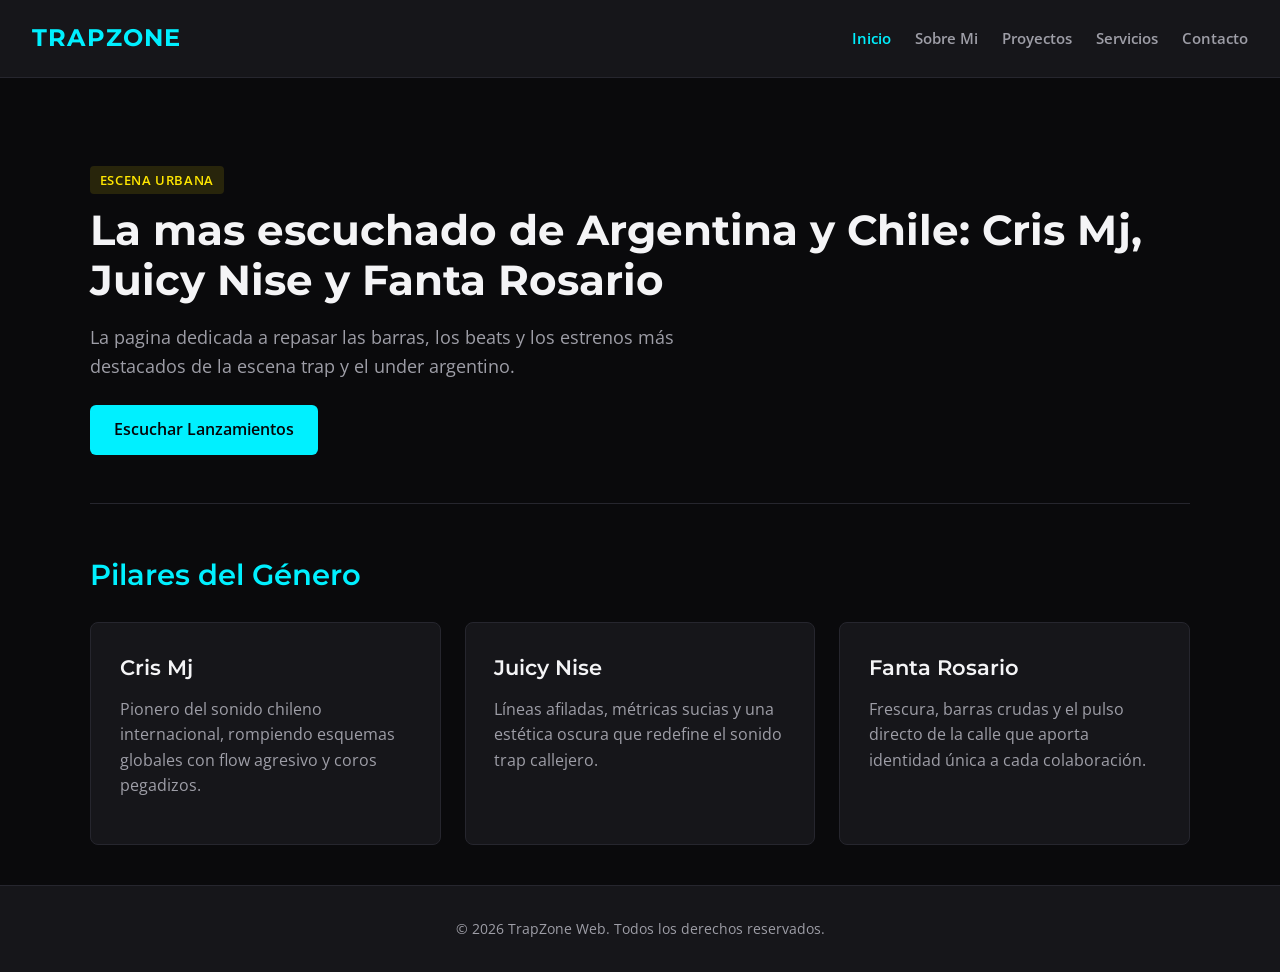
==== index.html @ 732796f4 "Pagina 2" ====
<!DOCTYPE html>
<html lang="es">
<head>
  <meta charset="UTF-8">
  <meta name="viewport" content="width=device-width, initial-scale=1.0">
  <title>El Movimiento | Trap &amp; Reggaetón</title>
  <link rel="preconnect" href="https://fonts.googleapis.com">
  <link rel="preconnect" href="https://fonts.gstatic.com" crossorigin>
  <link href="https://fonts.googleapis.com/css2?family=Montserrat:wght@600;700&family=Open+Sans:wght@400;600&display=swap" rel="stylesheet">
  <link rel="stylesheet" href="styles/styles.css">
</head>
<body>
  <header>
    <nav class="barra-navegacion">
      <a href="index.html" class="logotipo">TrapZone</a>
      <ul class="lista-navegacion">
        <li><a href="index.html" class="enlace-navegacion activo">Inicio</a></li>
        <li><a href="pages/sobre-mi.html" class="enlace-navegacion">Sobre Mi</a></li>
        <li><a href="pages/proyectos.html" class="enlace-navegacion">Proyectos</a></li>
        <li><a href="pages/servicios.html" class="enlace-navegacion">Servicios</a></li>
        <li><a href="pages/contacto.html" class="enlace-navegacion">Contacto</a></li>
      </ul>
    </nav>
  </header>

  <main class="contenedor-principal">
    <section class="seccion-hero">
      <span class="etiqueta-destaque">Escena Urbana</span>
      <h1 class="titulo-principal">La mas escuchado de Argentina y Chile: Cris Mj, Juicy Nise y Fanta Rosario</h1>
      <p class="texto-destacado">
        La pagina dedicada a repasar las barras, los beats y los estrenos más destacados de la escena trap y el under argentino.
      </p>
      <a href="pages/proyectos.html" class="boton-primario">Escuchar Lanzamientos</a>
    </section>

    <section>
      <h2 class="subtitulo-seccion">Pilares del Género</h2>
      <div class="cuadricula-tarjetas">
        <article class="tarjeta">
          <h3 class="titulo-tarjeta">Cris Mj</h3>
          <p class="texto-cuerpo">Pionero del sonido chileno internacional, rompiendo esquemas globales con flow agresivo y coros pegadizos.</p>
        </article>
        <article class="tarjeta">
          <h3 class="titulo-tarjeta">Juicy Nise</h3>
          <p class="texto-cuerpo">Líneas afiladas, métricas sucias y una estética oscura que redefine el sonido trap callejero.</p>
        </article>
        <article class="tarjeta">
          <h3 class="titulo-tarjeta">Fanta Rosario</h3>
          <p class="texto-cuerpo">Frescura, barras crudas y el pulso directo de la calle que aporta identidad única a cada colaboración.</p>
        </article>
      </div>
    </section>
  </main>

  <footer class="pie-pagina">
    <p class="texto-copyright">&copy; 2026 TrapZone Web. Todos los derechos reservados.</p>
  </footer>
</body>
</html>
---- styles/styles.css ----
:root {
  --color-fondo: #0a0a0c;         
  --color-superficie: #16161a;    
  --color-borde: #26262e;         
  
  --color-primario: #00f0ff;       
  --color-secundario: #ff007f;   
  --color-destaque: #ffe600;       

  --color-texto-principal: #f4f4f6;
  --color-texto-secundario: #9e9ea7;
  
  --fuente-titulos: 'Montserrat', sans-serif;
  --fuente-cuerpo: 'Open Sans', sans-serif;
}

* {
  margin: 0;
  padding: 0;
  box-sizing: border-box;
}

body {
  font-family: var(--fuente-cuerpo);
  font-size: 16px;
  font-weight: 400;
  line-height: 1.6;
  background-color: var(--color-fondo);
  color: var(--color-texto-principal);
  min-height: 100vh;
  display: flex;
  flex-direction: column;
}


.barra-navegacion {
  background-color: var(--color-superficie);
  border-bottom: 1px solid var(--color-borde);
  padding: 1.2rem 2rem;
  display: flex;
  justify-content: space-between;
  align-items: center;
  position: sticky;
  top: 0;
  z-index: 10;
}

.logotipo {
  font-family: var(--fuente-titulos);
  font-size: 1.5rem;
  font-weight: 700;
  color: var(--color-primario);
  text-decoration: none;
  letter-spacing: 0.05em;
  text-transform: uppercase;
}

.lista-navegacion {
  list-style: none;
  display: flex;
  gap: 1.5rem;
}

.enlace-navegacion {
  color: var(--color-texto-secundario);
  text-decoration: none;
  font-weight: 600;
  font-size: 0.95rem;
  transition: color 0.3s ease;
}

.enlace-navegacion:hover,
.enlace-navegacion.activo {
  color: var(--color-primario);
}


.titulo-principal {
  font-family: var(--fuente-titulos);
  font-size: 2.6rem;
  font-weight: 700;
  color: var(--color-texto-principal);
  line-height: 1.2;
  margin-bottom: 1rem;
}

.subtitulo-seccion {
  font-family: var(--fuente-titulos);
  font-size: 1.8rem;
  font-weight: 600;
  color: var(--color-primario);
  margin-bottom: 1.5rem;
}

.titulo-tarjeta {
  font-family: var(--fuente-titulos);
  font-size: 1.3rem;
  font-weight: 600;
  color: var(--color-texto-principal);
  margin-bottom: 0.75rem;
}

.texto-destacado {
  font-size: 1.15rem;
  color: var(--color-texto-secundario);
  max-width: 680px;
  margin-bottom: 1.5rem;
}

.texto-cuerpo {
  font-size: 1rem;
  color: var(--color-texto-secundario);
  margin-bottom: 1rem;
}


.contenedor-principal {
  flex: 1;
  max-width: 1100px;
  width: 90%;
  margin: 2.5rem auto;
}

.seccion-hero {
  padding: 3rem 0;
  border-bottom: 1px solid var(--color-borde);
  margin-bottom: 3rem;
}

.cuadricula-tarjetas {
  display: grid;
  grid-template-columns: repeat(auto-fit, minmax(280px, 1fr));
  gap: 1.5rem;
  margin-top: 1.5rem;
}

.tarjeta {
  background-color: var(--color-superficie);
  border: 1px solid var(--color-borde);
  border-radius: 8px;
  padding: 1.8rem;
  transition: transform 0.2s ease, border-color 0.2s ease;
}

.tarjeta:hover {
  transform: translateY(-4px);
  border-color: var(--color-primario);
}

.etiqueta-destaque {
  display: inline-block;
  background-color: rgba(255, 230, 0, 0.12);
  color: var(--color-destaque);
  font-size: 0.8rem;
  font-weight: 600;
  padding: 0.25rem 0.6rem;
  border-radius: 4px;
  margin-bottom: 0.75rem;
  text-transform: uppercase;
  letter-spacing: 0.05em;
}


.boton-primario {
  display: inline-block;
  background-color: var(--color-primario);
  color: #050508;
  font-weight: 600;
  padding: 0.75rem 1.5rem;
  border-radius: 6px;
  text-decoration: none;
  transition: opacity 0.3s ease;
}

.boton-primario:hover {
  opacity: 0.85;
}

.formulario-contacto {
  background-color: var(--color-superficie);
  border: 1px solid var(--color-borde);
  border-radius: 8px;
  padding: 2rem;
  max-width: 600px;
}

.grupo-formulario {
  margin-bottom: 1.25rem;
  display: flex;
  flex-direction: column;
}

.etiqueta-campo {
  font-weight: 600;
  font-size: 0.9rem;
  margin-bottom: 0.5rem;
  color: var(--color-texto-principal);
}

.campo-texto,
.area-texto {
  font-family: var(--fuente-cuerpo);
  background-color: var(--color-fondo);
  border: 1px solid var(--color-borde);
  border-radius: 6px;
  padding: 0.75rem 1rem;
  color: var(--color-texto-principal);
  font-size: 1rem;
}

.campo-texto:focus,
.area-texto:focus {
  outline: 2px solid var(--color-primario);
  border-color: transparent;
}

.boton-envio {
  border: none;
  cursor: pointer;
}

.pie-pagina {
  background-color: var(--color-superficie);
  border-top: 1px solid var(--color-borde);
  padding: 2rem 0;
  text-align: center;
  margin-top: auto;
}

.texto-copyright {
  color: var(--color-texto-secundario);
  font-size: 0.85rem;
}
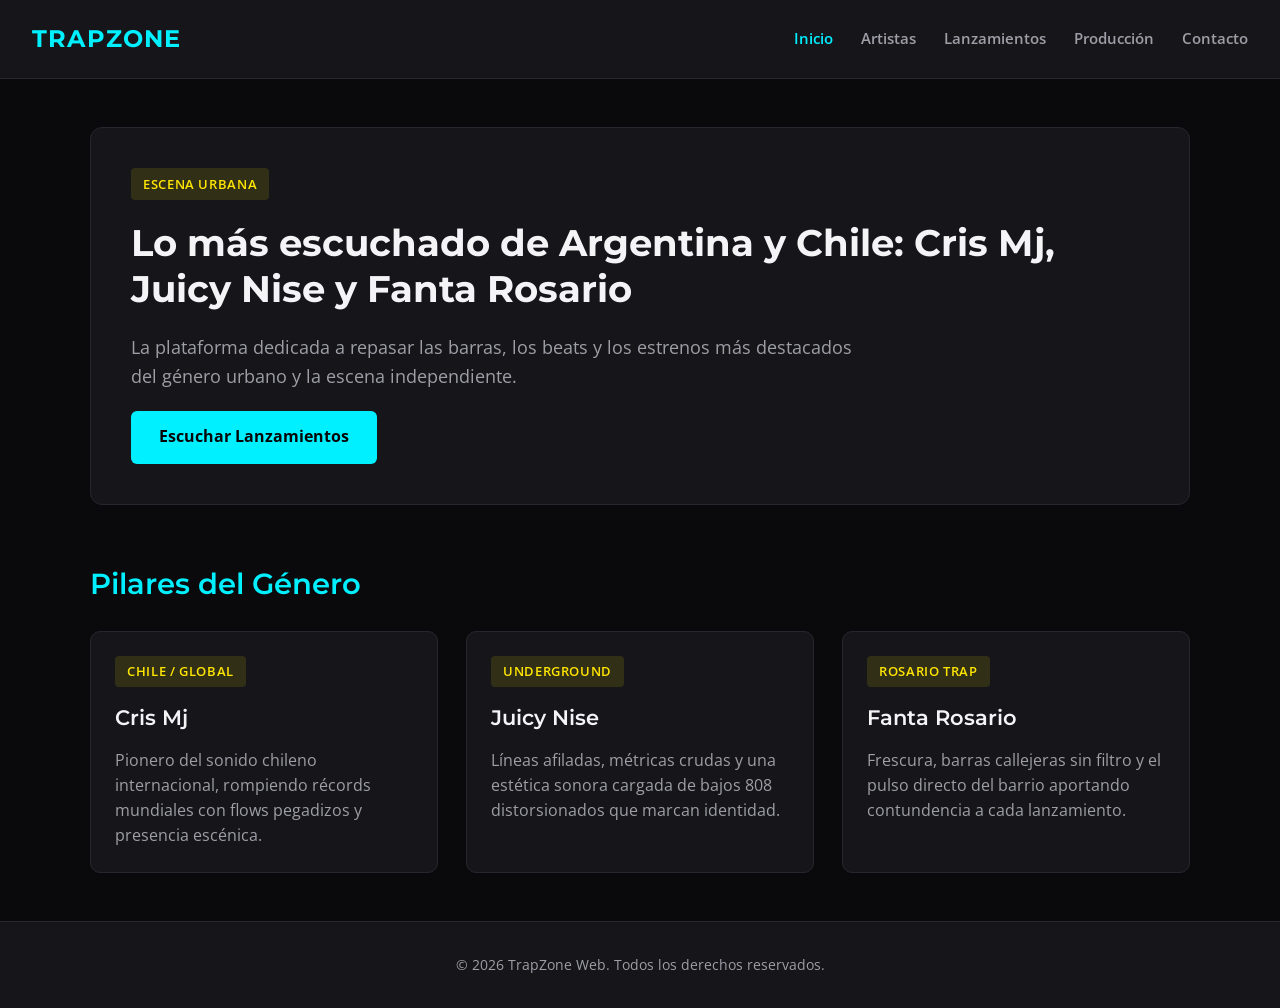
==== commit dd013f26: "feat: implementacion de layouts flexbox y box model en todas las vistas" ====
--- a/index.html
+++ b/index.html
@@ -15,9 +15,9 @@
       <a href="index.html" class="logotipo">TrapZone</a>
       <ul class="lista-navegacion">
         <li><a href="index.html" class="enlace-navegacion activo">Inicio</a></li>
-        <li><a href="pages/sobre-mi.html" class="enlace-navegacion">Sobre Mi</a></li>
-        <li><a href="pages/proyectos.html" class="enlace-navegacion">Proyectos</a></li>
-        <li><a href="pages/servicios.html" class="enlace-navegacion">Servicios</a></li>
+        <li><a href="pages/sobre-mi.html" class="enlace-navegacion">Artistas</a></li>
+        <li><a href="pages/proyectos.html" class="enlace-navegacion">Lanzamientos</a></li>
+        <li><a href="pages/servicios.html" class="enlace-navegacion">Producción</a></li>
         <li><a href="pages/contacto.html" class="enlace-navegacion">Contacto</a></li>
       </ul>
     </nav>
@@ -26,27 +26,30 @@
   <main class="contenedor-principal">
     <section class="seccion-hero">
       <span class="etiqueta-destaque">Escena Urbana</span>
-      <h1 class="titulo-principal">La mas escuchado de Argentina y Chile: Cris Mj, Juicy Nise y Fanta Rosario</h1>
+      <h1 class="titulo-principal">Lo más escuchado de Argentina y Chile: Cris Mj, Juicy Nise y Fanta Rosario</h1>
       <p class="texto-destacado">
-        La pagina dedicada a repasar las barras, los beats y los estrenos más destacados de la escena trap y el under argentino.
+        La plataforma dedicada a repasar las barras, los beats y los estrenos más destacados del género urbano y la escena independiente.
       </p>
       <a href="pages/proyectos.html" class="boton-primario">Escuchar Lanzamientos</a>
     </section>
 
-    <section>
+    <section class="seccion-contenido">
       <h2 class="subtitulo-seccion">Pilares del Género</h2>
-      <div class="cuadricula-tarjetas">
+      <div class="contenedor-tarjetas-flex">
         <article class="tarjeta">
+          <span class="etiqueta-destaque">Chile / Global</span>
           <h3 class="titulo-tarjeta">Cris Mj</h3>
-          <p class="texto-cuerpo">Pionero del sonido chileno internacional, rompiendo esquemas globales con flow agresivo y coros pegadizos.</p>
+          <p class="texto-cuerpo">Pionero del sonido chileno internacional, rompiendo récords mundiales con flows pegadizos y presencia escénica.</p>
         </article>
         <article class="tarjeta">
+          <span class="etiqueta-destaque">Underground</span>
           <h3 class="titulo-tarjeta">Juicy Nise</h3>
-          <p class="texto-cuerpo">Líneas afiladas, métricas sucias y una estética oscura que redefine el sonido trap callejero.</p>
+          <p class="texto-cuerpo">Líneas afiladas, métricas crudas y una estética sonora cargada de bajos 808 distorsionados que marcan identidad.</p>
         </article>
         <article class="tarjeta">
+          <span class="etiqueta-destaque">Rosario Trap</span>
           <h3 class="titulo-tarjeta">Fanta Rosario</h3>
-          <p class="texto-cuerpo">Frescura, barras crudas y el pulso directo de la calle que aporta identidad única a cada colaboración.</p>
+          <p class="texto-cuerpo">Frescura, barras callejeras sin filtro y el pulso directo del barrio aportando contundencia a cada lanzamiento.</p>
         </article>
       </div>
     </section>
--- a/styles/styles.css
+++ b/styles/styles.css
@@ -1,30 +1,37 @@
-
-:root {
-  --color-fondo: #0a0a0c;         
-  --color-superficie: #16161a;    
-  --color-borde: #26262e;         
-  
-  --color-primario: #00f0ff;       
-  --color-secundario: #ff007f;   
-  --color-destaque: #ffe600;       
-
-  --color-texto-principal: #f4f4f6;
-  --color-texto-secundario: #9e9ea7;
-  
-  --fuente-titulos: 'Montserrat', sans-serif;
-  --fuente-cuerpo: 'Open Sans', sans-serif;
-}
-
+/* ===================================================
+   1. RESETEO GLOBAL DEL BOX MODEL: Requisito clave
+   =================================================== */
 * {
   margin: 0;
   padding: 0;
   box-sizing: border-box;
 }
 
+/* ===================================================
+   VARIABLES DE DISEÑO
+   =================================================== */
+:root {
+  --color-fondo: #0a0a0c;
+  --color-superficie: #16161a;
+  --color-borde: #26262e;
+
+  --color-primario: #00f0ff;
+  --color-secundario: #ff007f;
+  --color-destaque: #ffe600;
+
+  --color-texto-principal: #f4f4f6;
+  --color-texto-secundario: #9e9ea7;
+
+  --fuente-titulos: 'Montserrat', sans-serif;
+  --fuente-cuerpo: 'Open Sans', sans-serif;
+}
+
+/* ===================================================
+   ESTRUCTURA GENERAL: LAYOUT BASE FLEXBOX
+   =================================================== */
 body {
   font-family: var(--fuente-cuerpo);
   font-size: 16px;
-  font-weight: 400;
   line-height: 1.6;
   background-color: var(--color-fondo);
   color: var(--color-texto-principal);
@@ -33,17 +40,19 @@
   flex-direction: column;
 }
 
-
+/* ===================================================
+   NAVBAR FLEXIBLE: Requisito de extremos y centrado vertical
+   =================================================== */
 .barra-navegacion {
   background-color: var(--color-superficie);
   border-bottom: 1px solid var(--color-borde);
-  padding: 1.2rem 2rem;
-  display: flex;
-  justify-content: space-between;
-  align-items: center;
+  padding: 1.25rem 2rem;
+  display: flex;
+  justify-content: space-between; 
+  align-items: center;           
   position: sticky;
   top: 0;
-  z-index: 10;
+  z-index: 100;
 }
 
 .logotipo {
@@ -59,7 +68,8 @@
 .lista-navegacion {
   list-style: none;
   display: flex;
-  gap: 1.5rem;
+  align-items: center;
+  gap: 1.75rem; 
 }
 
 .enlace-navegacion {
@@ -75,71 +85,60 @@
   color: var(--color-primario);
 }
 
-
-.titulo-principal {
-  font-family: var(--fuente-titulos);
-  font-size: 2.6rem;
-  font-weight: 700;
-  color: var(--color-texto-principal);
-  line-height: 1.2;
-  margin-bottom: 1rem;
-}
-
-.subtitulo-seccion {
-  font-family: var(--fuente-titulos);
-  font-size: 1.8rem;
-  font-weight: 600;
-  color: var(--color-primario);
-  margin-bottom: 1.5rem;
-}
-
-.titulo-tarjeta {
-  font-family: var(--fuente-titulos);
-  font-size: 1.3rem;
-  font-weight: 600;
-  color: var(--color-texto-principal);
-  margin-bottom: 0.75rem;
-}
-
-.texto-destacado {
-  font-size: 1.15rem;
-  color: var(--color-texto-secundario);
-  max-width: 680px;
-  margin-bottom: 1.5rem;
-}
-
-.texto-cuerpo {
-  font-size: 1rem;
-  color: var(--color-texto-secundario);
-  margin-bottom: 1rem;
-}
-
-
+/* ===================================================
+   CONTENEDOR PRINCIPAL Y SECCIONES: Flexbox y Box Model
+   =================================================== */
 .contenedor-principal {
   flex: 1;
   max-width: 1100px;
   width: 90%;
-  margin: 2.5rem auto;
+  margin: 3rem auto;
+  display: flex;
+  flex-direction: column;
+  gap: 3.5rem; 
 }
 
 .seccion-hero {
-  padding: 3rem 0;
-  border-bottom: 1px solid var(--color-borde);
-  margin-bottom: 3rem;
-}
-
-.cuadricula-tarjetas {
-  display: grid;
-  grid-template-columns: repeat(auto-fit, minmax(280px, 1fr));
+  display: flex;
+  flex-direction: column;
+  align-items: flex-start;
+  padding: 2.5rem;
+  background-color: var(--color-superficie);
+  border: 1px solid var(--color-borde);
+  border-radius: 12px;
+  gap: 1.25rem;    
+}
+
+.seccion-contenido {
+  display: flex;
+  flex-direction: column;
   gap: 1.5rem;
-  margin-top: 1.5rem;
-}
-
+}
+
+/* ===================================================
+   CONTENEDOR DE TARJETAS: FLEX CONTAINER
+   =================================================== */
+.contenedor-tarjetas-flex {
+  display: flex;
+  flex-wrap: wrap;         
+  gap: 1.75rem;            
+  justify-content: space-between;
+}
+
+/* ===================================================
+   CONTENEDORES PEQUEÑOS Y TARJETAS: Padding mayor o igual a 20px
+   =================================================== */
 .tarjeta {
-  background-color: var(--color-superficie);
-  border: 1px solid var(--color-borde);
-  border-radius: 8px;
-  padding: 1.8rem;
+  flex: 1 1 calc(33.333% - 1.75rem); 
+  min-width: 280px;
+  background-color: var(--color-superficie);
+  border: 1px solid var(--color-borde);
+  border-radius: 10px;
+  padding: 1.5rem; 
+  display: flex;
+  flex-direction: column;
+  align-items: flex-start;
+  gap: 0.85rem;    
   transition: transform 0.2s ease, border-color 0.2s ease;
 }
 
@@ -148,26 +147,63 @@
   border-color: var(--color-primario);
 }
 
+/* ===================================================
+   TIPOGRAFIA Y COMPONENTES
+   =================================================== */
+.titulo-principal {
+  font-family: var(--fuente-titulos);
+  font-size: 2.3rem;
+  font-weight: 700;
+  line-height: 1.25;
+  color: var(--color-texto-principal);
+}
+
+.subtitulo-seccion {
+  font-family: var(--fuente-titulos);
+  font-size: 1.8rem;
+  font-weight: 600;
+  color: var(--color-primario);
+}
+
+.titulo-tarjeta {
+  font-family: var(--fuente-titulos);
+  font-size: 1.3rem;
+  font-weight: 600;
+  color: var(--color-texto-principal);
+}
+
+.texto-destacado {
+  font-size: 1.15rem;
+  color: var(--color-texto-secundario);
+  max-width: 750px;
+}
+
+.texto-cuerpo {
+  font-size: 0.98rem;
+  color: var(--color-texto-secundario);
+}
+
 .etiqueta-destaque {
-  display: inline-block;
+  display: inline-flex;
+  align-items: center;
   background-color: rgba(255, 230, 0, 0.12);
   color: var(--color-destaque);
   font-size: 0.8rem;
   font-weight: 600;
-  padding: 0.25rem 0.6rem;
+  padding: 0.35rem 0.75rem;
   border-radius: 4px;
-  margin-bottom: 0.75rem;
   text-transform: uppercase;
   letter-spacing: 0.05em;
 }
 
-
 .boton-primario {
-  display: inline-block;
+  display: inline-flex;
+  align-items: center;
+  justify-content: center;
   background-color: var(--color-primario);
   color: #050508;
-  font-weight: 600;
-  padding: 0.75rem 1.5rem;
+  font-weight: 700;
+  padding: 0.85rem 1.75rem;
   border-radius: 6px;
   text-decoration: none;
   transition: opacity 0.3s ease;
@@ -177,24 +213,29 @@
   opacity: 0.85;
 }
 
+/* ===================================================
+   FORMULARIO: Pagina Contacto
+   =================================================== */
 .formulario-contacto {
   background-color: var(--color-superficie);
   border: 1px solid var(--color-borde);
-  border-radius: 8px;
-  padding: 2rem;
+  border-radius: 10px;
+  padding: 2rem; 
   max-width: 600px;
+  display: flex;
+  flex-direction: column;
+  gap: 1.25rem;
 }
 
 .grupo-formulario {
-  margin-bottom: 1.25rem;
-  display: flex;
-  flex-direction: column;
+  display: flex;
+  flex-direction: column;
+  gap: 0.5rem;
 }
 
 .etiqueta-campo {
   font-weight: 600;
   font-size: 0.9rem;
-  margin-bottom: 0.5rem;
   color: var(--color-texto-principal);
 }
 
@@ -218,8 +259,12 @@
 .boton-envio {
   border: none;
   cursor: pointer;
-}
-
+  align-self: flex-start;
+}
+
+/* ===================================================
+   FOOTER
+   =================================================== */
 .pie-pagina {
   background-color: var(--color-superficie);
   border-top: 1px solid var(--color-borde);
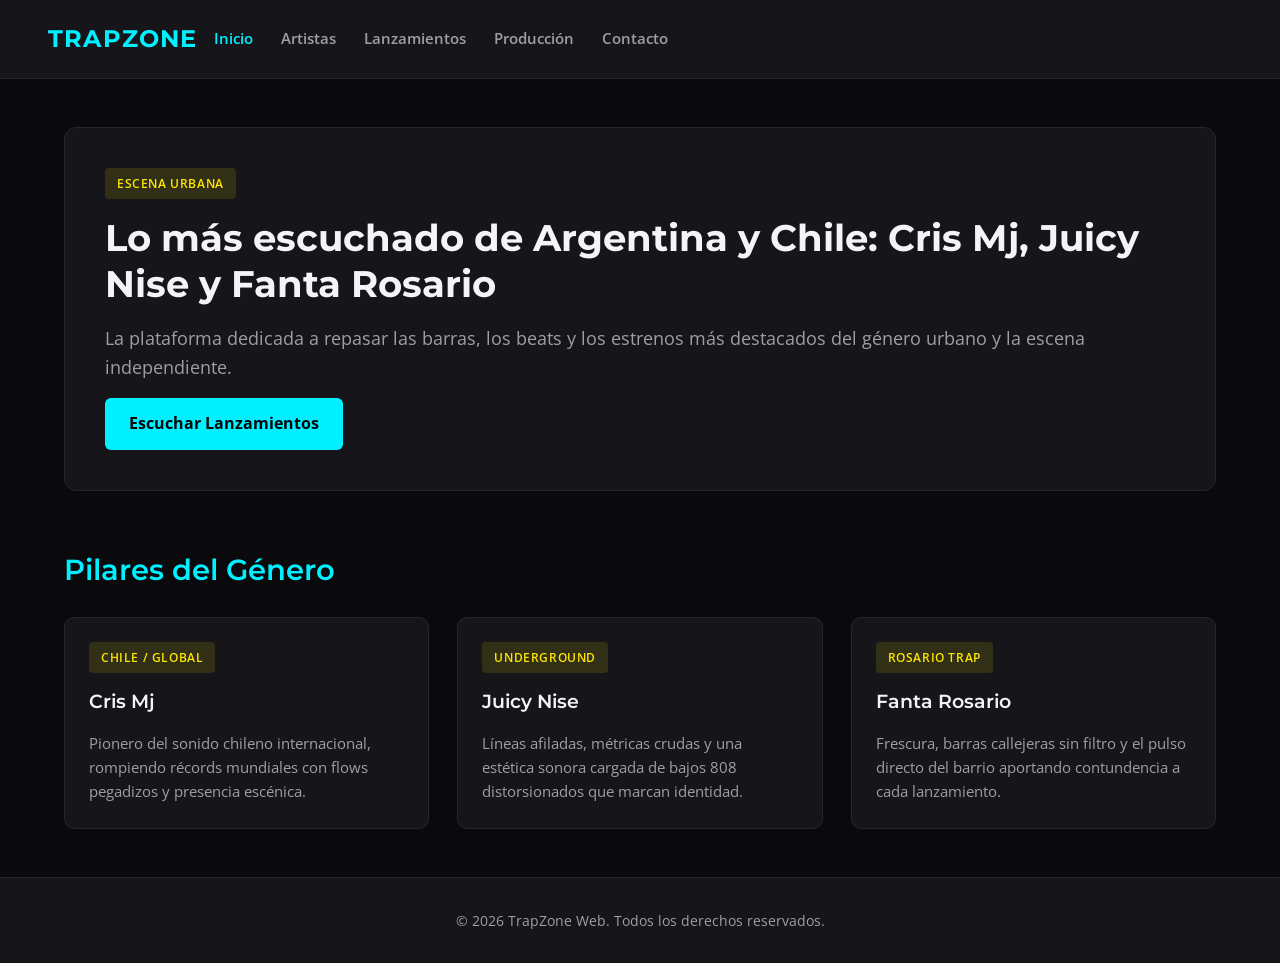
==== commit f6718c4e: "proyecto 4" ====
--- a/index.html
+++ b/index.html
@@ -23,8 +23,8 @@
     </nav>
   </header>
 
-  <main class="contenedor-principal">
-    <section class="seccion-hero">
+  <main class="contenedor-principal grid-layout-maestro">
+    <section class="seccion-hero area-hero">
       <span class="etiqueta-destaque">Escena Urbana</span>
       <h1 class="titulo-principal">Lo más escuchado de Argentina y Chile: Cris Mj, Juicy Nise y Fanta Rosario</h1>
       <p class="texto-destacado">
@@ -33,7 +33,7 @@
       <a href="pages/proyectos.html" class="boton-primario">Escuchar Lanzamientos</a>
     </section>
 
-    <section class="seccion-contenido">
+    <section class="seccion-contenido area-contenido">
       <h2 class="subtitulo-seccion">Pilares del Género</h2>
       <div class="contenedor-tarjetas-flex">
         <article class="tarjeta">
--- a/styles/styles.css
+++ b/styles/styles.css
@@ -27,7 +27,7 @@
 }
 
 /* ===================================================
-   ESTRUCTURA GENERAL: LAYOUT BASE FLEXBOX
+   ESTRUCTURA GENERAL: LAYOUT BASE MOBILE-FIRST 
    =================================================== */
 body {
   font-family: var(--fuente-cuerpo);
@@ -41,15 +41,17 @@
 }
 
 /* ===================================================
-   NAVBAR FLEXIBLE: Requisito de extremos y centrado vertical
+   NAVBAR FLEXIBLE
    =================================================== */
 .barra-navegacion {
   background-color: var(--color-superficie);
+  border-bottom: 1px side var(--color-borde);
   border-bottom: 1px solid var(--color-borde);
-  padding: 1.25rem 2rem;
-  display: flex;
-  justify-content: space-between; 
-  align-items: center;           
+  padding: 1.25rem 1.5rem;
+  display: flex;
+  flex-direction: column;
+  gap: 1rem;
+  align-items: center;
   position: sticky;
   top: 0;
   z-index: 100;
@@ -68,8 +70,10 @@
 .lista-navegacion {
   list-style: none;
   display: flex;
+  flex-wrap: wrap;
+  justify-content: center;
   align-items: center;
-  gap: 1.75rem; 
+  gap: 1rem; 
 }
 
 .enlace-navegacion {
@@ -86,27 +90,27 @@
 }
 
 /* ===================================================
-   CONTENEDOR PRINCIPAL Y SECCIONES: Flexbox y Box Model
+   CONTENEDOR PRINCIPAL Y SECCIONES 
    =================================================== */
 .contenedor-principal {
   flex: 1;
-  max-width: 1100px;
-  width: 90%;
-  margin: 3rem auto;
-  display: flex;
-  flex-direction: column;
-  gap: 3.5rem; 
+  width: 92%;
+  max-width: 1200px;
+  margin: 2rem auto;
+  display: flex;
+  flex-direction: column;
+  gap: 2rem; 
 }
 
 .seccion-hero {
   display: flex;
   flex-direction: column;
   align-items: flex-start;
-  padding: 2.5rem;
+  padding: 1.5rem;
   background-color: var(--color-superficie);
   border: 1px solid var(--color-borde);
   border-radius: 12px;
-  gap: 1.25rem;    
+  gap: 1rem;     
 }
 
 .seccion-contenido {
@@ -116,21 +120,18 @@
 }
 
 /* ===================================================
-   CONTENEDOR DE TARJETAS: FLEX CONTAINER
+   CONTENEDOR DE TARJETAS: MOBILE 
    =================================================== */
 .contenedor-tarjetas-flex {
   display: flex;
-  flex-wrap: wrap;         
-  gap: 1.75rem;            
-  justify-content: space-between;
-}
-
-/* ===================================================
-   CONTENEDORES PEQUEÑOS Y TARJETAS: Padding mayor o igual a 20px
+  flex-direction: column; 
+  gap: 1.5rem;            
+}
+
+/* ===================================================
+   TARJETAS: Padding mayor a 20px 
    =================================================== */
 .tarjeta {
-  flex: 1 1 calc(33.333% - 1.75rem); 
-  min-width: 280px;
   background-color: var(--color-superficie);
   border: 1px solid var(--color-borde);
   border-radius: 10px;
@@ -138,7 +139,7 @@
   display: flex;
   flex-direction: column;
   align-items: flex-start;
-  gap: 0.85rem;    
+  gap: 0.85rem;     
   transition: transform 0.2s ease, border-color 0.2s ease;
 }
 
@@ -148,11 +149,31 @@
 }
 
 /* ===================================================
+   SECCIÓN CON CSS GRID Y GRID-TEMPLATE-AREAS 
+   =================================================== */
+.grid-layout-maestro {
+  display: grid;
+  grid-template-columns: 1fr;
+  grid-template-areas: 
+    "hero"
+    "contenido";
+  gap: 2rem;
+}
+
+.area-hero {
+  grid-area: hero;
+}
+
+.area-contenido {
+  grid-area: contenido;
+}
+
+/* ===================================================
    TIPOGRAFIA Y COMPONENTES
    =================================================== */
 .titulo-principal {
   font-family: var(--fuente-titulos);
-  font-size: 2.3rem;
+  font-size: 1.8rem;
   font-weight: 700;
   line-height: 1.25;
   color: var(--color-texto-principal);
@@ -160,26 +181,25 @@
 
 .subtitulo-seccion {
   font-family: var(--fuente-titulos);
-  font-size: 1.8rem;
+  font-size: 1.4rem;
   font-weight: 600;
   color: var(--color-primario);
 }
 
 .titulo-tarjeta {
   font-family: var(--fuente-titulos);
-  font-size: 1.3rem;
+  font-size: 1.2rem;
   font-weight: 600;
   color: var(--color-texto-principal);
 }
 
 .texto-destacado {
-  font-size: 1.15rem;
+  font-size: 1rem;
   color: var(--color-texto-secundario);
-  max-width: 750px;
 }
 
 .texto-cuerpo {
-  font-size: 0.98rem;
+  font-size: 0.95rem;
   color: var(--color-texto-secundario);
 }
 
@@ -188,7 +208,7 @@
   align-items: center;
   background-color: rgba(255, 230, 0, 0.12);
   color: var(--color-destaque);
-  font-size: 0.8rem;
+  font-size: 0.75rem;
   font-weight: 600;
   padding: 0.35rem 0.75rem;
   border-radius: 4px;
@@ -203,10 +223,12 @@
   background-color: var(--color-primario);
   color: #050508;
   font-weight: 700;
-  padding: 0.85rem 1.75rem;
+  padding: 0.85rem 1.5rem;
   border-radius: 6px;
   text-decoration: none;
   transition: opacity 0.3s ease;
+  width: 100%; 
+  text-align: center;
 }
 
 .boton-primario:hover {
@@ -214,14 +236,14 @@
 }
 
 /* ===================================================
-   FORMULARIO: Pagina Contacto
+   FORMULARIO: Página Contacto
    =================================================== */
 .formulario-contacto {
   background-color: var(--color-superficie);
   border: 1px solid var(--color-borde);
   border-radius: 10px;
-  padding: 2rem; 
-  max-width: 600px;
+  padding: 1.5rem; 
+  width: 100%;
   display: flex;
   flex-direction: column;
   gap: 1.25rem;
@@ -248,6 +270,7 @@
   padding: 0.75rem 1rem;
   color: var(--color-texto-principal);
   font-size: 1rem;
+  width: 100%;
 }
 
 .campo-texto:focus,
@@ -259,7 +282,7 @@
 .boton-envio {
   border: none;
   cursor: pointer;
-  align-self: flex-start;
+  width: 100%;
 }
 
 /* ===================================================
@@ -268,7 +291,7 @@
 .pie-pagina {
   background-color: var(--color-superficie);
   border-top: 1px solid var(--color-borde);
-  padding: 2rem 0;
+  padding: 2rem 1rem;
   text-align: center;
   margin-top: auto;
 }
@@ -276,4 +299,63 @@
 .texto-copyright {
   color: var(--color-texto-secundario);
   font-size: 0.85rem;
+}
+
+
+/* ===================================================
+   BREAKPOINT DESKTOP: min-width: 1024px 
+   =================================================== */
+@media (min-width: 1024px) {
+
+  .barra-navegacion {
+    flex-direction: row;
+    padding: 1.25rem 3rem;
+  }
+
+  .lista-navegacion {
+    gap: 1.75rem;
+  }
+
+  .contenedor-principal {
+    width: 90%;
+    margin: 3rem auto;
+    gap: 3.5rem;
+  }
+
+  .seccion-hero {
+    padding: 2.5rem;
+  }
+
+  
+  .contenedor-tarjetas-flex {
+    display: grid;
+    grid-template-columns: repeat(3, 1fr);
+    gap: 1.75rem;
+  }
+
+  .titulo-principal {
+    font-size: 2.3rem;
+  }
+
+  .subtitulo-seccion {
+    font-size: 1.8rem;
+  }
+
+  .texto-destacado {
+    font-size: 1.15rem;
+  }
+
+  .boton-primario {
+    width: auto; 
+  }
+
+  .formulario-contacto {
+    padding: 2rem;
+    max-width: 600px;
+  }
+
+  .boton-envio {
+    width: auto;
+    align-self: flex-start;
+  }
 }
